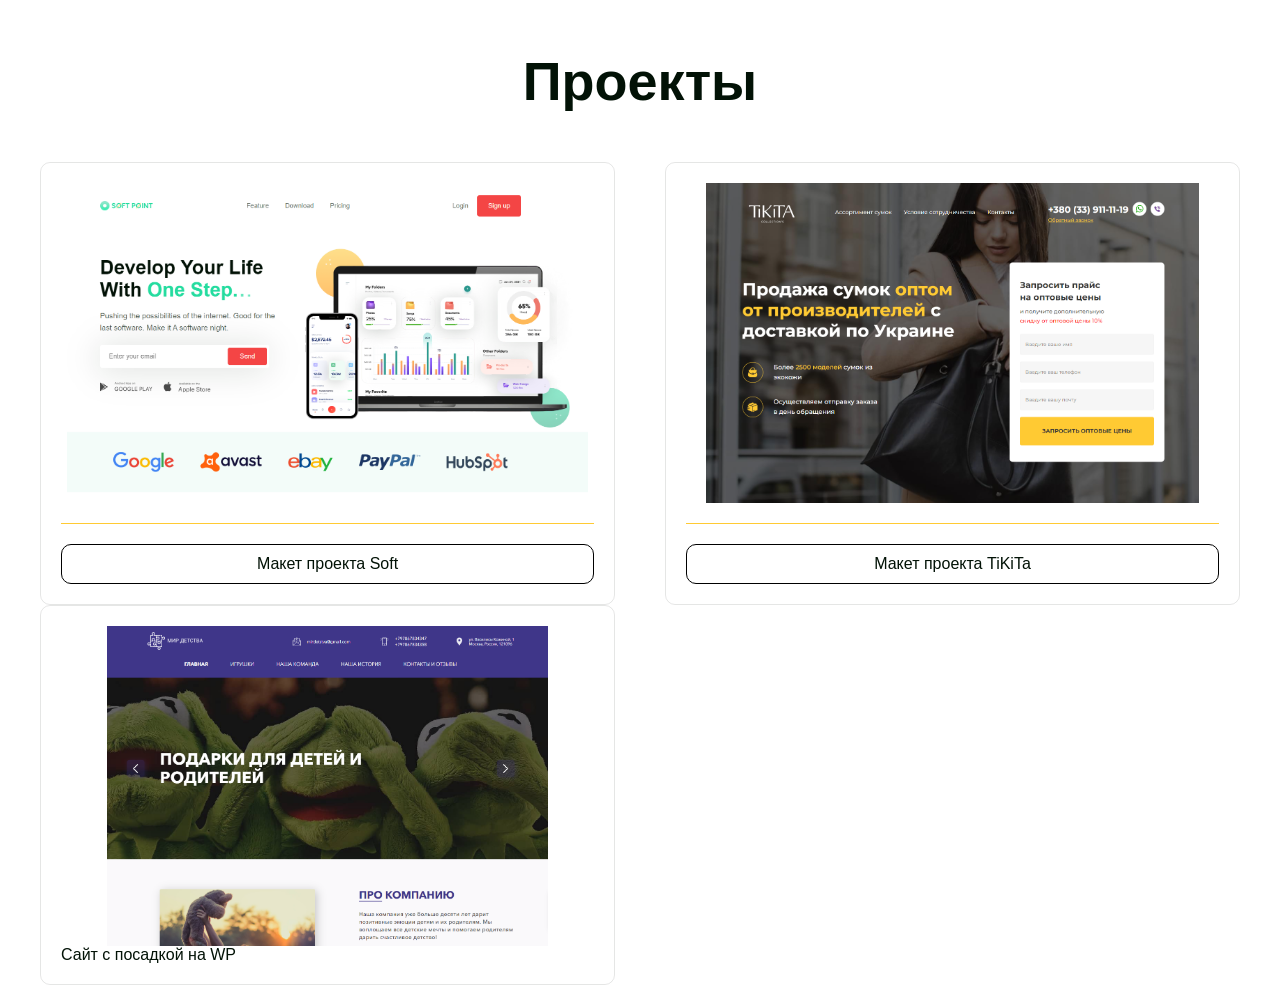
==== index.html @ aa05418f "wp-v2" ====
<!doctype html>
<html lang="ru">
<head>
    <meta charset="UTF-8">
    <meta name="viewport"
          content="width=device-width, user-scalable=no, initial-scale=1.0, maximum-scale=1.0, minimum-scale=1.0">
    <meta http-equiv="X-UA-Compatible" content="ie=edge">
    <link rel="stylesheet" href="style.css">
    <title>Projects</title>
</head>
<body>
    <section class="projects">
        <div class="container">
            <h1 class="projects__title">Проекты</h1>
            <div class="projects__wrapper">
                <div class="projects__item">
                    <a href="soft/index.html">
                        <img src="img/project1.png" alt="project1" class="projects__image">
                    </a>
                    <div class="projects__text">

                    </div>
                    <div class="projects__line"></div>
                    <a href="https://www.figma.com/proto/I7Y2VDqbXYD5sZLF7mk92y/Soft-Point?type=design&node-id=0-1&viewport=-3196%2C-471%2C0.17&t=e6p8VE2gv3mQnkPZ-0&scaling=min-zoom&starting-point-node-id=1776%3A457" class="projects__link">Макет проекта Soft</a>
                </div>
                <div class="projects__item">
                    <a href="tikita/index.html">
                        <img src="img/project2.png" alt="project2" class="projects__image">
                    </a>
                    <div class="projects__text">

                    </div>
                    <div class="projects__line"></div>
                    <a href="https://www.figma.com/file/DaFZp6QijevBVEritpK3UM/TiKiTa_c%D1%83%D0%BC%D0%BA%D0%B8-%D0%BE%D0%BF%D1%82%D0%BE%D0%BC-(Copy)?type=design&node-id=8-522&mode=design&t=FPXRMXdppdp9d3lJ-0" class="projects__link">Макет проекта TiKiTa</a>
                </div>
                <div class="projects__item">
                    <a href="https://mitaforost.ru/">
                        <img src="img/screenshot.png" alt="project2" class="projects__image">
                    </a>
                    <div class="projects__text">
                        Сайт с посадкой на WP
                    </div>
                </div>
            </div>
        </div>
    </section>
</body>
</html>
---- style.css ----
*, ::after, ::before, input {
    box-sizing: border-box;
    font-family: Poppins, sans-serif;
    margin: 0;
    padding: 0;
    color: rgba(2, 18, 6, 1)
}

body {
    padding: 0;
    margin: 0 auto
}
a {
    display: block;
    text-decoration: none
}

.h1, h1 {
    font-size: 54px;
    font-weight: 600;
    line-height: normal
}
p {
    font-size: 18px;
    line-height: 160%
}
img {
    display: block;
    height: auto;
    max-width: 100%;
    -o-object-fit: cover;
    object-fit: cover;
    border: none;
    transition: all .3s
}
.container{
    max-width: 1200px;
    margin: 0 auto;
}
.projects__title{
    text-align: center;
    margin: 50px 0 50px;
}
.projects__wrapper{
    display: grid;
    grid-template-columns: repeat(2, 1fr);
    column-gap: 50px;
}
.projects__item{
    border: 1px solid rgba(2, 18, 6, 0.1);
    border-radius: 10px;
    padding: 20px;
    display: flex;
    flex-direction: column;
    transition: all .3s;
}
.projects__item:hover{
    border: 1px solid #FFCA33;
}
.projects__image{
    height: 320px;
    width: auto;
    object-fit: cover;
    margin: 0 auto;
}
.projects__image:hover{
    transform: scale(1.05);
}

.projects__line{
    margin: 20px 0;
    width: 100%;
    height: 1px;
    background: #FFCA33;
}
.projects__link{
    padding: 10px 0;
    width: 100%;
    text-align: center;
    border: 1px solid #000000;
    border-radius: 10px;
    transition: all .3s;
}
.projects__link:hover{
    border: 1px solid #FFCA33;
    background: #FFCA33;
}
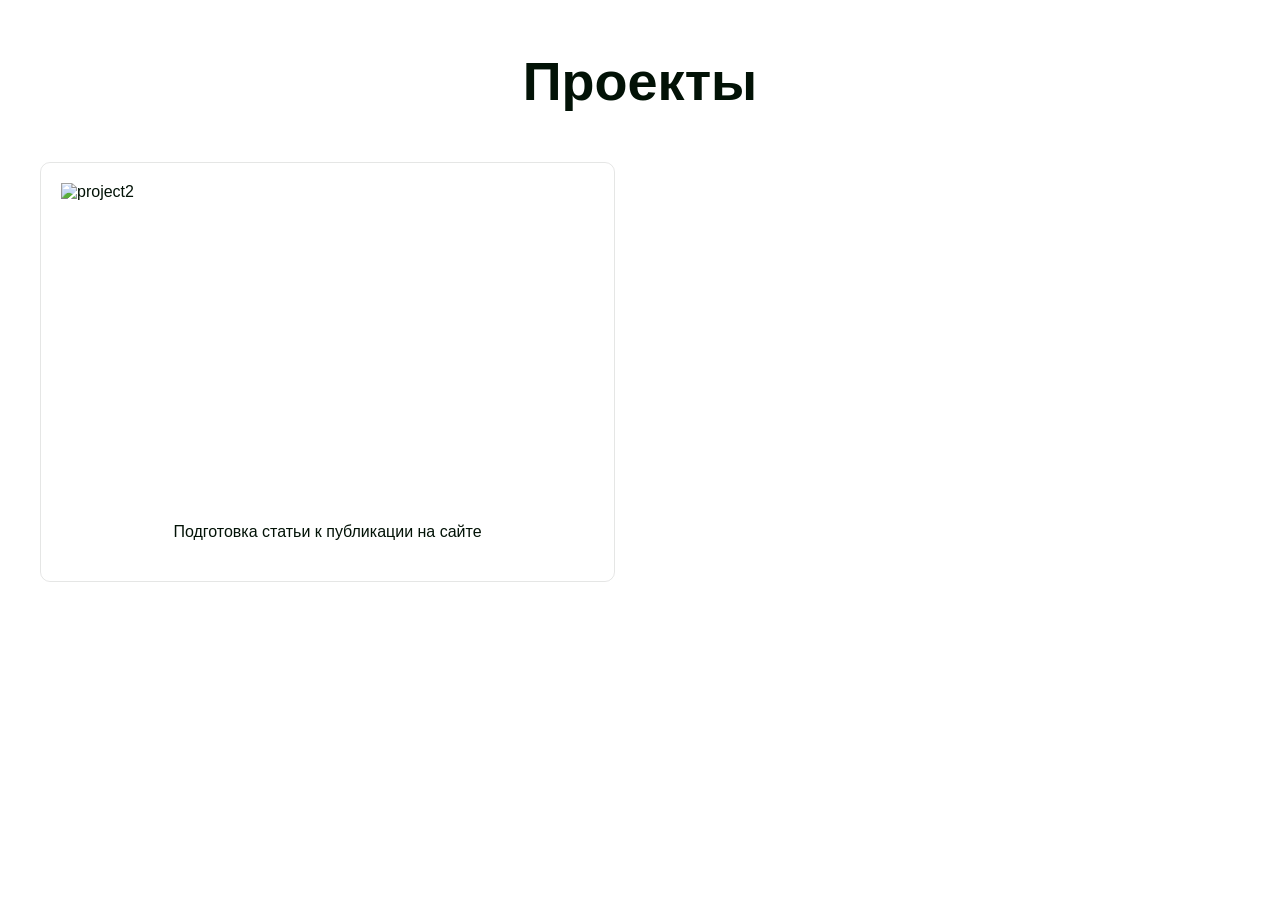
==== commit 7cd56673: "seo-v1" ====
--- a/index.html
+++ b/index.html
@@ -13,32 +13,40 @@
         <div class="container">
             <h1 class="projects__title">Проекты</h1>
             <div class="projects__wrapper">
+<!--                <div class="projects__item">-->
+<!--                    <a href="soft/index.html">-->
+<!--                        <img src="img/project1.png" alt="project1" class="projects__image">-->
+<!--                    </a>-->
+<!--                    <div class="projects__text">-->
+
+<!--                    </div>-->
+<!--                    <div class="projects__line"></div>-->
+<!--                    <a href="https://www.figma.com/proto/I7Y2VDqbXYD5sZLF7mk92y/Soft-Point?type=design&node-id=0-1&viewport=-3196%2C-471%2C0.17&t=e6p8VE2gv3mQnkPZ-0&scaling=min-zoom&starting-point-node-id=1776%3A457" class="projects__link">Макет проекта Soft</a>-->
+<!--                </div>-->
+<!--                <div class="projects__item">-->
+<!--                    <a href="tikita/index.html">-->
+<!--                        <img src="img/project2.png" alt="project2" class="projects__image">-->
+<!--                    </a>-->
+<!--                    <div class="projects__text">-->
+
+<!--                    </div>-->
+<!--                    <div class="projects__line"></div>-->
+<!--                    <a href="https://www.figma.com/file/DaFZp6QijevBVEritpK3UM/TiKiTa_c%D1%83%D0%BC%D0%BA%D0%B8-%D0%BE%D0%BF%D1%82%D0%BE%D0%BC-(Copy)?type=design&node-id=8-522&mode=design&t=FPXRMXdppdp9d3lJ-0" class="projects__link">Макет проекта TiKiTa</a>-->
+<!--                </div>-->
+<!--                <div class="projects__item">-->
+<!--                    <a href="https://mitaforost.ru/">-->
+<!--                        <img src="img/screenshot.png" alt="project2" class="projects__image">-->
+<!--                    </a>-->
+<!--                    <div class="projects__text">-->
+<!--                        Сайт с посадкой на WP-->
+<!--                    </div>-->
+<!--                </div>-->
                 <div class="projects__item">
-                    <a href="soft/index.html">
-                        <img src="img/project1.png" alt="project1" class="projects__image">
+                    <a href="seotest/index.html">
+                        <img src="img/seotest.png" alt="project2" class="projects__image">
                     </a>
                     <div class="projects__text">
-
-                    </div>
-                    <div class="projects__line"></div>
-                    <a href="https://www.figma.com/proto/I7Y2VDqbXYD5sZLF7mk92y/Soft-Point?type=design&node-id=0-1&viewport=-3196%2C-471%2C0.17&t=e6p8VE2gv3mQnkPZ-0&scaling=min-zoom&starting-point-node-id=1776%3A457" class="projects__link">Макет проекта Soft</a>
-                </div>
-                <div class="projects__item">
-                    <a href="tikita/index.html">
-                        <img src="img/project2.png" alt="project2" class="projects__image">
-                    </a>
-                    <div class="projects__text">
-
-                    </div>
-                    <div class="projects__line"></div>
-                    <a href="https://www.figma.com/file/DaFZp6QijevBVEritpK3UM/TiKiTa_c%D1%83%D0%BC%D0%BA%D0%B8-%D0%BE%D0%BF%D1%82%D0%BE%D0%BC-(Copy)?type=design&node-id=8-522&mode=design&t=FPXRMXdppdp9d3lJ-0" class="projects__link">Макет проекта TiKiTa</a>
-                </div>
-                <div class="projects__item">
-                    <a href="https://mitaforost.ru/">
-                        <img src="img/screenshot.png" alt="project2" class="projects__image">
-                    </a>
-                    <div class="projects__text">
-                        Сайт с посадкой на WP
+                        Подготовка статьи к публикации на сайте
                     </div>
                 </div>
             </div>
--- a/style.css
+++ b/style.css
@@ -44,7 +44,7 @@
 .projects__wrapper{
     display: grid;
     grid-template-columns: repeat(2, 1fr);
-    column-gap: 50px;
+    gap: 50px;
 }
 .projects__item{
     border: 1px solid rgba(2, 18, 6, 0.1);
@@ -66,7 +66,9 @@
 .projects__image:hover{
     transform: scale(1.05);
 }
-
+.projects__text{
+    margin: 20px auto;
+}
 .projects__line{
     margin: 20px 0;
     width: 100%;
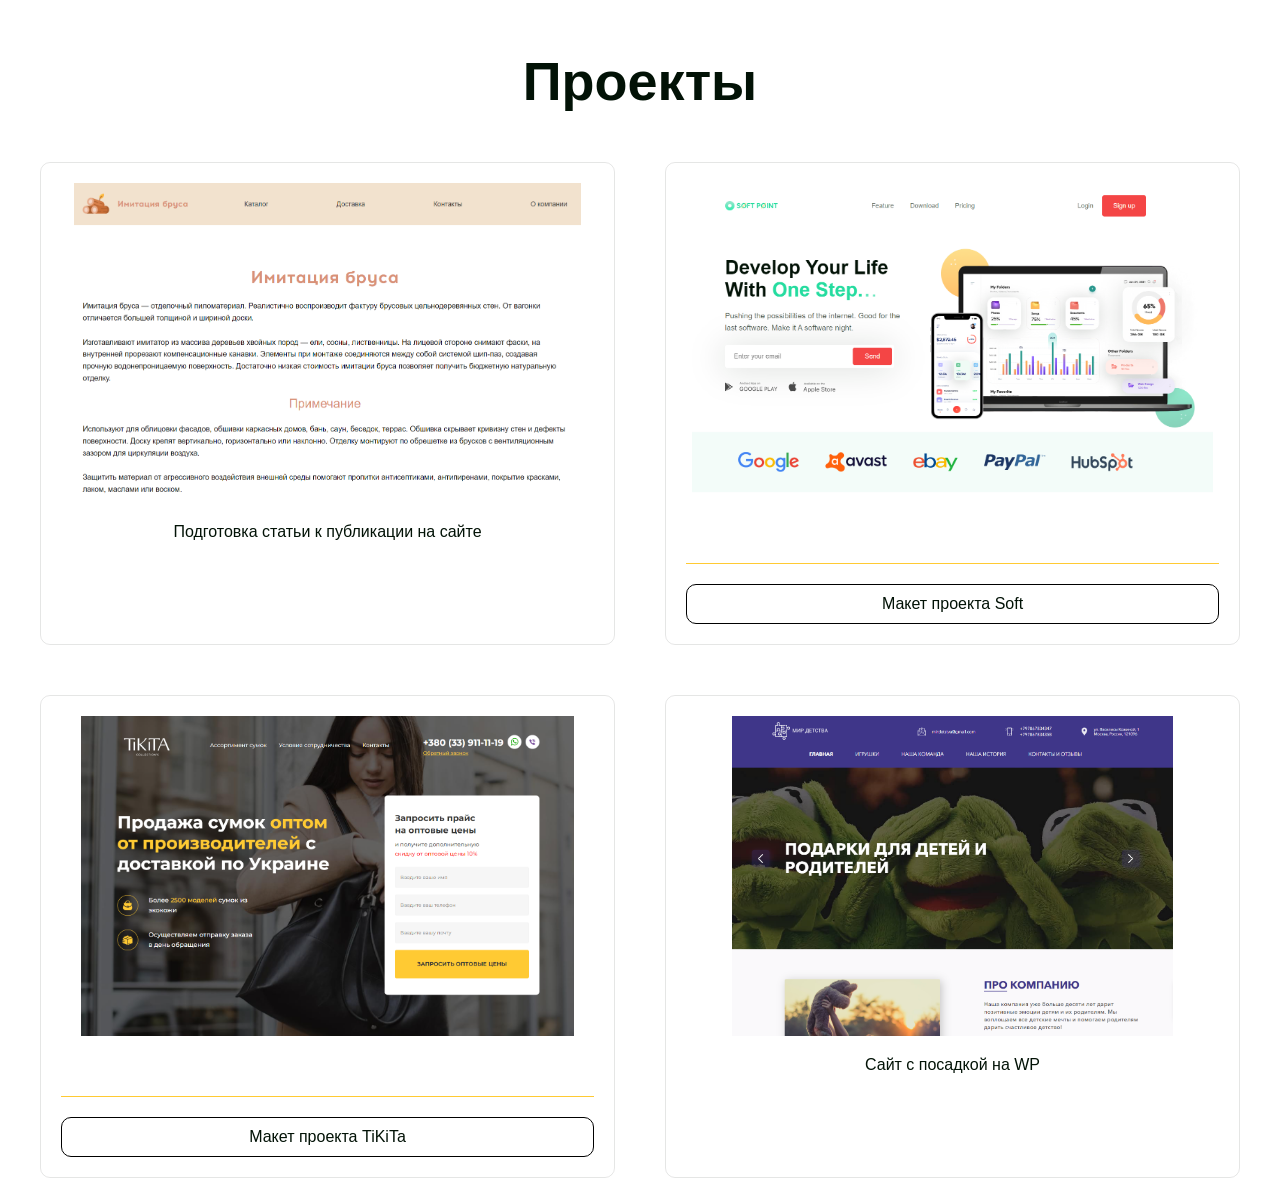
==== commit 5f2f5b4b: "проекты портфолио" ====
--- a/index.html
+++ b/index.html
@@ -13,34 +13,6 @@
         <div class="container">
             <h1 class="projects__title">Проекты</h1>
             <div class="projects__wrapper">
-<!--                <div class="projects__item">-->
-<!--                    <a href="soft/index.html">-->
-<!--                        <img src="img/project1.png" alt="project1" class="projects__image">-->
-<!--                    </a>-->
-<!--                    <div class="projects__text">-->
-
-<!--                    </div>-->
-<!--                    <div class="projects__line"></div>-->
-<!--                    <a href="https://www.figma.com/proto/I7Y2VDqbXYD5sZLF7mk92y/Soft-Point?type=design&node-id=0-1&viewport=-3196%2C-471%2C0.17&t=e6p8VE2gv3mQnkPZ-0&scaling=min-zoom&starting-point-node-id=1776%3A457" class="projects__link">Макет проекта Soft</a>-->
-<!--                </div>-->
-<!--                <div class="projects__item">-->
-<!--                    <a href="tikita/index.html">-->
-<!--                        <img src="img/project2.png" alt="project2" class="projects__image">-->
-<!--                    </a>-->
-<!--                    <div class="projects__text">-->
-
-<!--                    </div>-->
-<!--                    <div class="projects__line"></div>-->
-<!--                    <a href="https://www.figma.com/file/DaFZp6QijevBVEritpK3UM/TiKiTa_c%D1%83%D0%BC%D0%BA%D0%B8-%D0%BE%D0%BF%D1%82%D0%BE%D0%BC-(Copy)?type=design&node-id=8-522&mode=design&t=FPXRMXdppdp9d3lJ-0" class="projects__link">Макет проекта TiKiTa</a>-->
-<!--                </div>-->
-<!--                <div class="projects__item">-->
-<!--                    <a href="https://mitaforost.ru/">-->
-<!--                        <img src="img/screenshot.png" alt="project2" class="projects__image">-->
-<!--                    </a>-->
-<!--                    <div class="projects__text">-->
-<!--                        Сайт с посадкой на WP-->
-<!--                    </div>-->
-<!--                </div>-->
                 <div class="projects__item">
                     <a href="seotest/index.html">
                         <img src="img/seotest.png" alt="project2" class="projects__image">
@@ -49,6 +21,34 @@
                         Подготовка статьи к публикации на сайте
                     </div>
                 </div>
+                <div class="projects__item">
+                    <a href="soft/index.html">
+                        <img src="img/project1.png" alt="project1" class="projects__image">
+                    </a>
+                    <div class="projects__text">
+
+                    </div>
+                    <div class="projects__line"></div>
+                    <a href="https://www.figma.com/proto/I7Y2VDqbXYD5sZLF7mk92y/Soft-Point?type=design&node-id=0-1&viewport=-3196%2C-471%2C0.17&t=e6p8VE2gv3mQnkPZ-0&scaling=min-zoom&starting-point-node-id=1776%3A457" class="projects__link">Макет проекта Soft</a>
+                </div>
+                <div class="projects__item">
+                    <a href="tikita/index.html">
+                        <img src="img/project2.png" alt="project2" class="projects__image">
+                    </a>
+                    <div class="projects__text">
+
+                    </div>
+                    <div class="projects__line"></div>
+                    <a href="https://www.figma.com/file/DaFZp6QijevBVEritpK3UM/TiKiTa_c%D1%83%D0%BC%D0%BA%D0%B8-%D0%BE%D0%BF%D1%82%D0%BE%D0%BC-(Copy)?type=design&node-id=8-522&mode=design&t=FPXRMXdppdp9d3lJ-0" class="projects__link">Макет проекта TiKiTa</a>
+                </div>
+                <div class="projects__item">
+                    <a href="https://mitaforost.ru/">
+                        <img src="img/screenshot.png" alt="project2" class="projects__image">
+                    </a>
+                    <div class="projects__text">
+                        Сайт с посадкой на WP
+                    </div>
+                </div>
             </div>
         </div>
     </section>
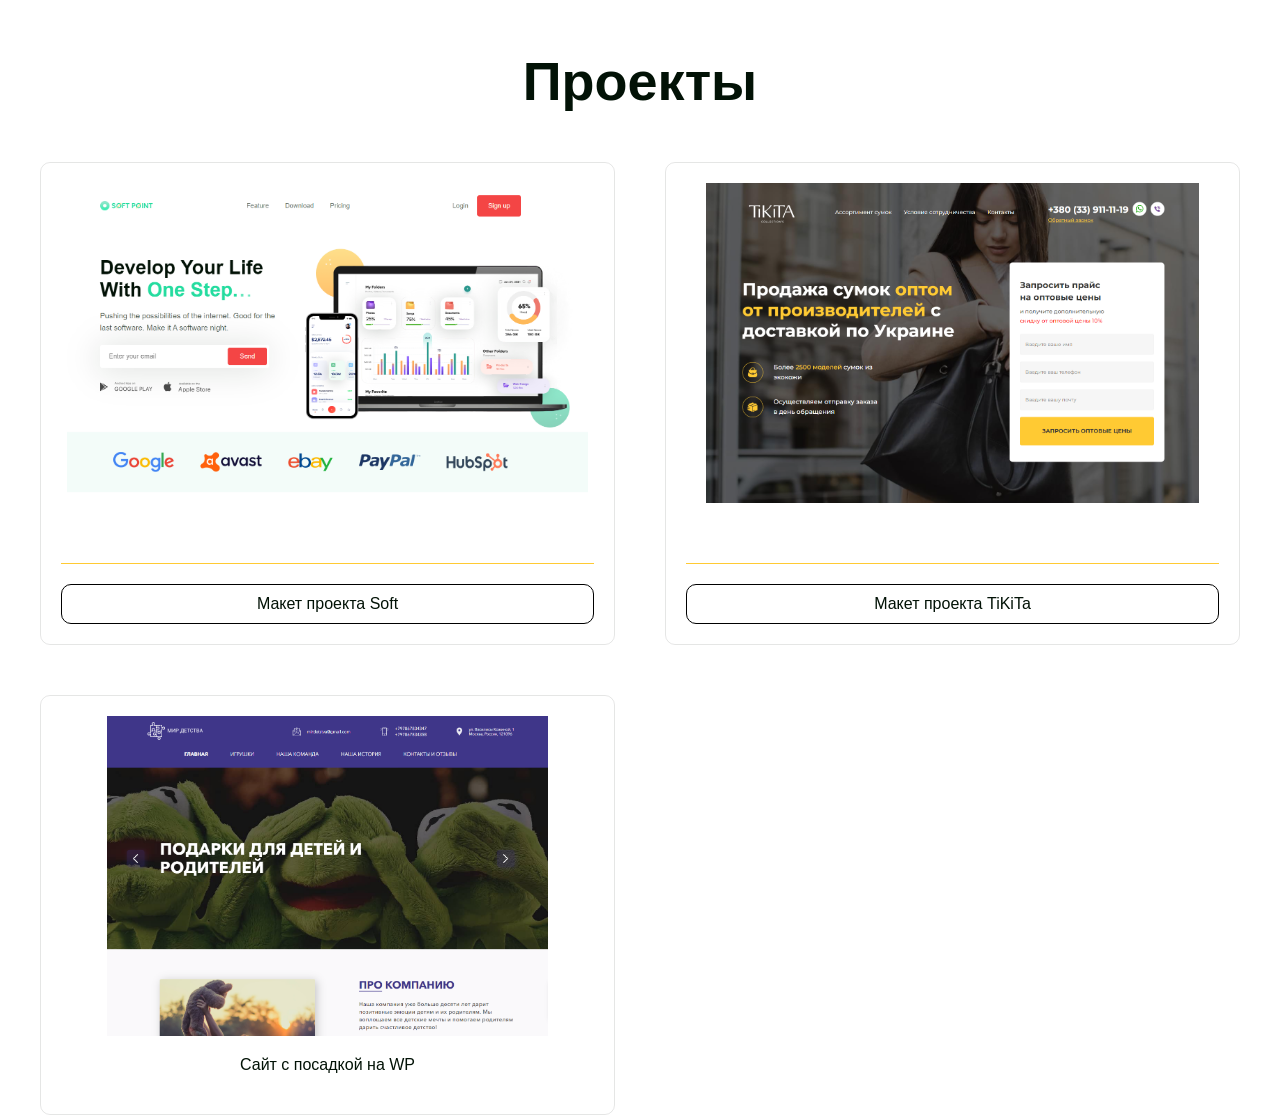
==== commit a5173858: "nn" ====
--- a/index.html
+++ b/index.html
@@ -13,14 +13,14 @@
         <div class="container">
             <h1 class="projects__title">Проекты</h1>
             <div class="projects__wrapper">
-                <div class="projects__item">
-                    <a href="seotest/index.html">
-                        <img src="img/seotest.png" alt="project2" class="projects__image">
-                    </a>
-                    <div class="projects__text">
-                        Подготовка статьи к публикации на сайте
-                    </div>
-                </div>
+<!--                <div class="projects__item">-->
+<!--                    <a href="seotest/index.html">-->
+<!--                        <img src="img/seotest.png" alt="project2" class="projects__image">-->
+<!--                    </a>-->
+<!--                    <div class="projects__text">-->
+<!--                        Подготовка статьи к публикации на сайте-->
+<!--                    </div>-->
+<!--                </div>-->
                 <div class="projects__item">
                     <a href="soft/index.html">
                         <img src="img/project1.png" alt="project1" class="projects__image">
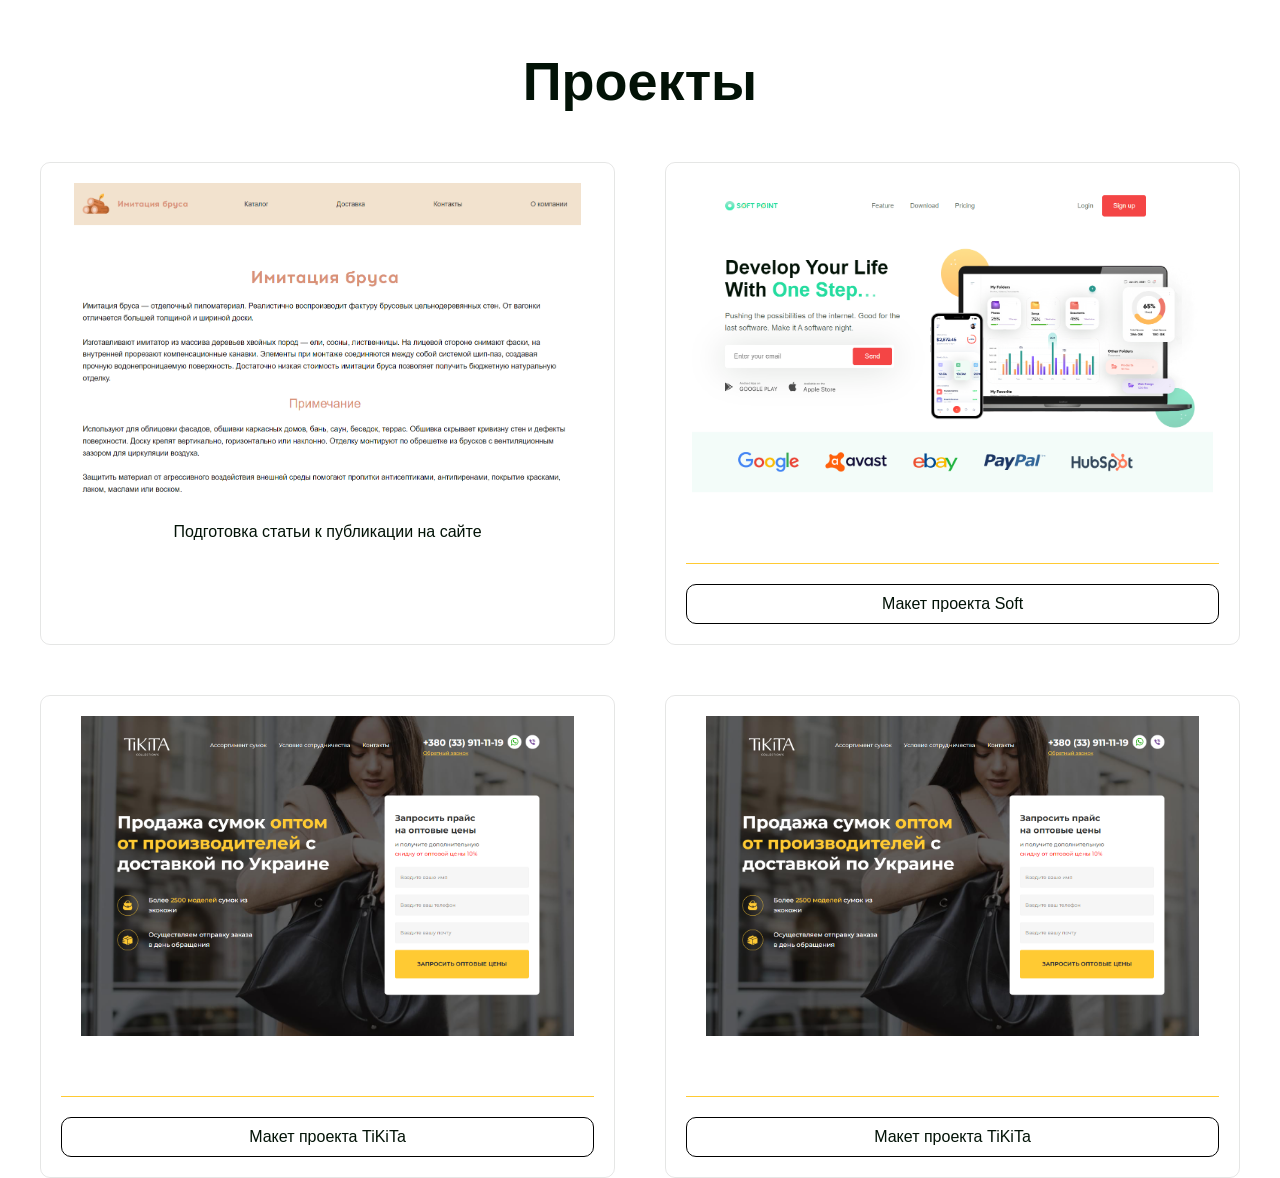
==== commit 6aafd018: "2" ====
--- a/index.html
+++ b/index.html
@@ -13,14 +13,14 @@
         <div class="container">
             <h1 class="projects__title">Проекты</h1>
             <div class="projects__wrapper">
-<!--                <div class="projects__item">-->
-<!--                    <a href="seotest/index.html">-->
-<!--                        <img src="img/seotest.png" alt="project2" class="projects__image">-->
-<!--                    </a>-->
-<!--                    <div class="projects__text">-->
-<!--                        Подготовка статьи к публикации на сайте-->
-<!--                    </div>-->
-<!--                </div>-->
+                <div class="projects__item">
+                    <a href="seotest/index.html">
+                        <img src="img/seotest.png" alt="project2" class="projects__image">
+                    </a>
+                    <div class="projects__text">
+                        Подготовка статьи к публикации на сайте
+                    </div>
+                </div>
                 <div class="projects__item">
                     <a href="soft/index.html">
                         <img src="img/project1.png" alt="project1" class="projects__image">
@@ -41,13 +41,23 @@
                     <div class="projects__line"></div>
                     <a href="https://www.figma.com/file/DaFZp6QijevBVEritpK3UM/TiKiTa_c%D1%83%D0%BC%D0%BA%D0%B8-%D0%BE%D0%BF%D1%82%D0%BE%D0%BC-(Copy)?type=design&node-id=8-522&mode=design&t=FPXRMXdppdp9d3lJ-0" class="projects__link">Макет проекта TiKiTa</a>
                 </div>
+<!--                <div class="projects__item">-->
+<!--                    <a href="https://mitaforost.ru/">-->
+<!--                        <img src="img/screenshot.png" alt="project2" class="projects__image">-->
+<!--                    </a>-->
+<!--                    <div class="projects__text">-->
+<!--                        Сайт с посадкой на WP-->
+<!--                    </div>-->
+<!--                </div>-->
                 <div class="projects__item">
-                    <a href="https://mitaforost.ru/">
-                        <img src="img/screenshot.png" alt="project2" class="projects__image">
+                    <a href="twoProject/index.html">
+                        <img src="img/project2.png" alt="project2" class="projects__image">
                     </a>
                     <div class="projects__text">
-                        Сайт с посадкой на WP
+
                     </div>
+                    <div class="projects__line"></div>
+                    <a href="https://www.figma.com/file/DaFZp6QijevBVEritpK3UM/TiKiTa_c%D1%83%D0%BC%D0%BA%D0%B8-%D0%BE%D0%BF%D1%82%D0%BE%D0%BC-(Copy)?type=design&node-id=8-522&mode=design&t=FPXRMXdppdp9d3lJ-0" class="projects__link">Макет проекта TiKiTa</a>
                 </div>
             </div>
         </div>
--- a/style.css
+++ b/style.css
@@ -86,4 +86,12 @@
 .projects__link:hover{
     border: 1px solid #FFCA33;
     background: #FFCA33;
+}
+@media (max-width: 760px) {
+    .container{
+        padding: 0 20px;
+    }
+    .projects__wrapper{
+        grid-template-columns: repeat(1, 1fr);
+    }
 }
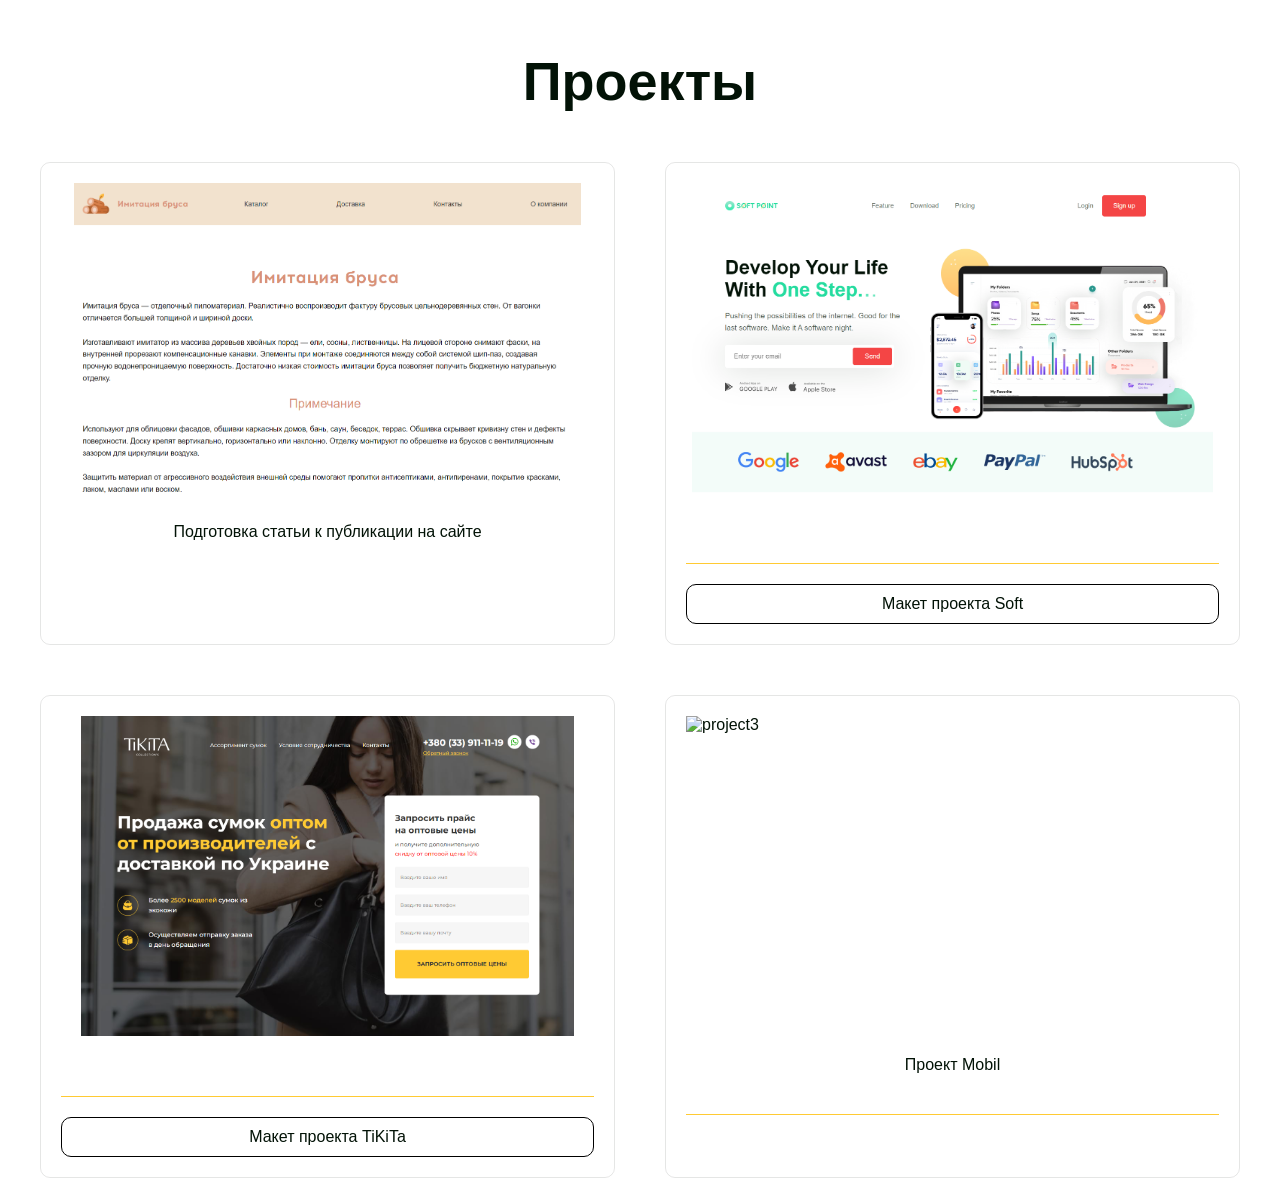
==== commit e44b6701: "3" ====
--- a/index.html
+++ b/index.html
@@ -51,13 +51,12 @@
 <!--                </div>-->
                 <div class="projects__item">
                     <a href="twoProject/index.html">
-                        <img src="img/project2.png" alt="project2" class="projects__image">
+                        <img src="img/project3.png" alt="project3" class="projects__image">
                     </a>
                     <div class="projects__text">
-
+                        Проект Mobil
                     </div>
                     <div class="projects__line"></div>
-                    <a href="https://www.figma.com/file/DaFZp6QijevBVEritpK3UM/TiKiTa_c%D1%83%D0%BC%D0%BA%D0%B8-%D0%BE%D0%BF%D1%82%D0%BE%D0%BC-(Copy)?type=design&node-id=8-522&mode=design&t=FPXRMXdppdp9d3lJ-0" class="projects__link">Макет проекта TiKiTa</a>
                 </div>
             </div>
         </div>
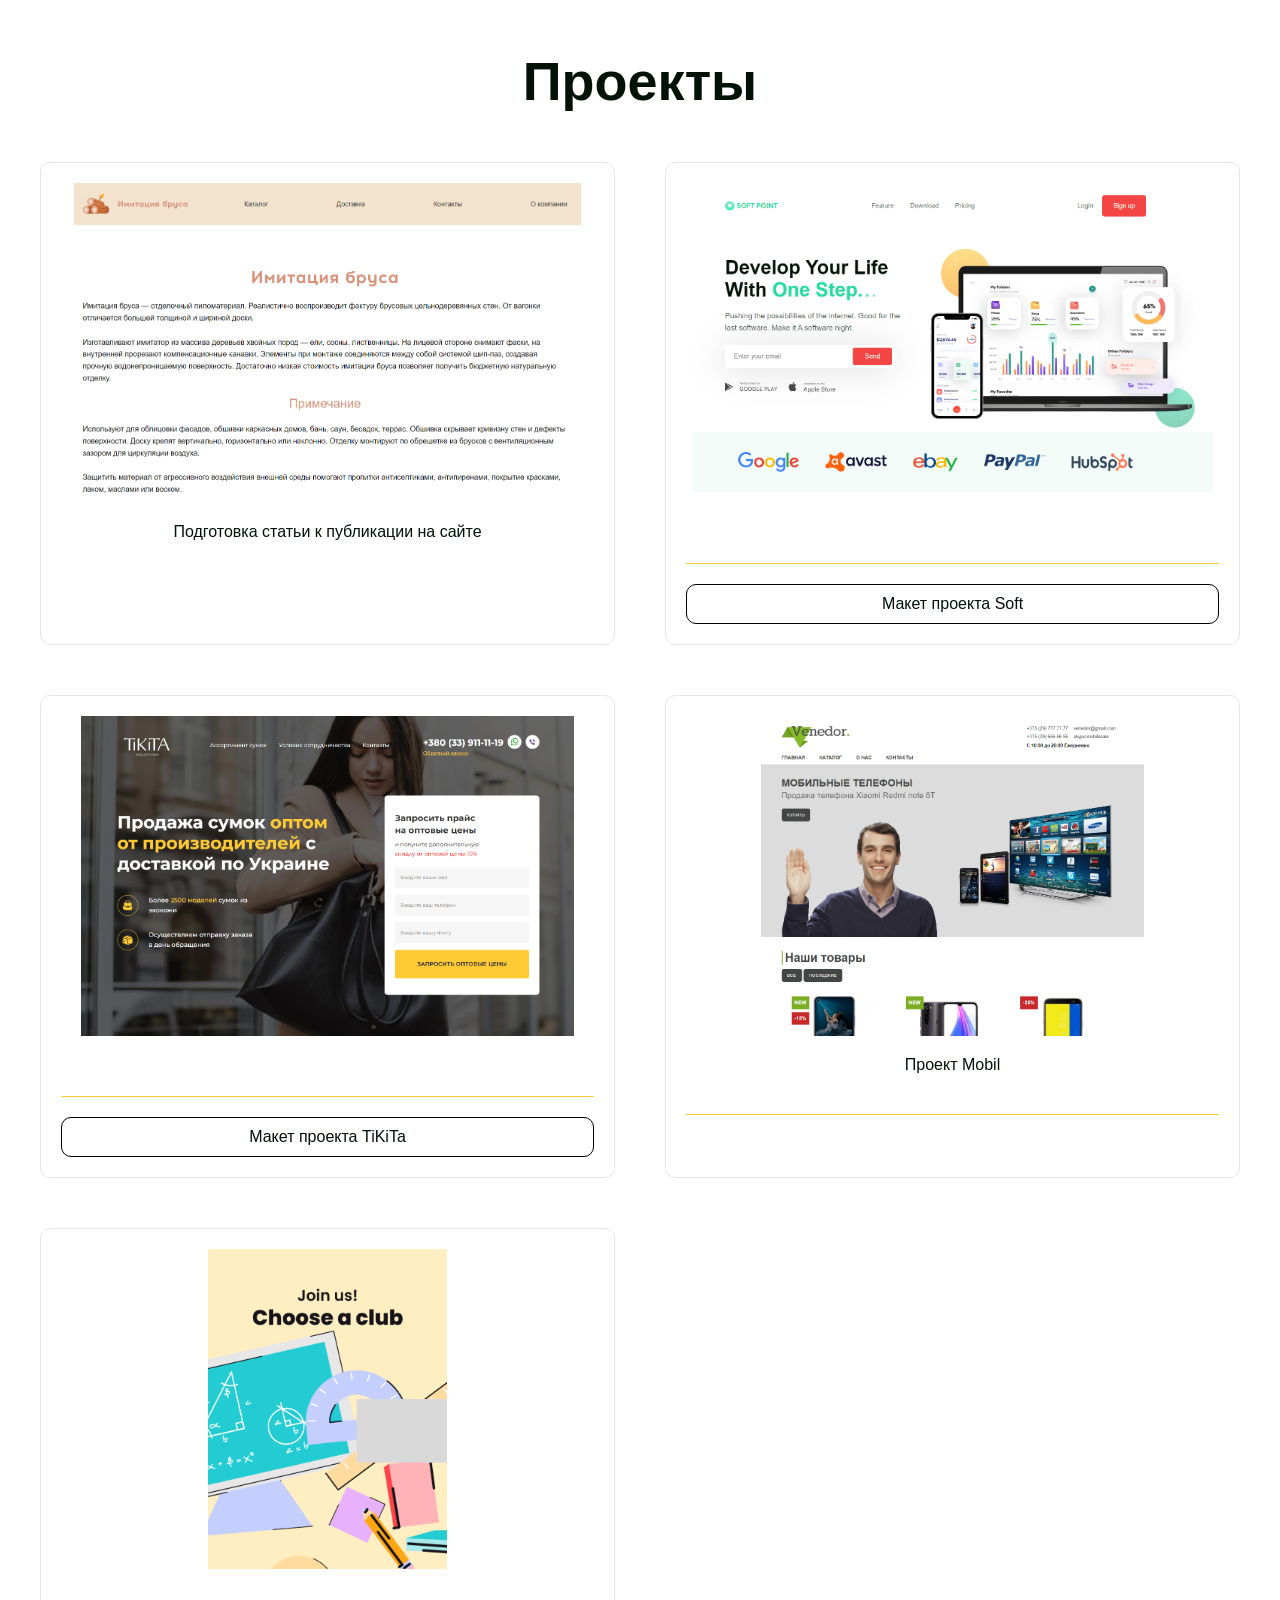
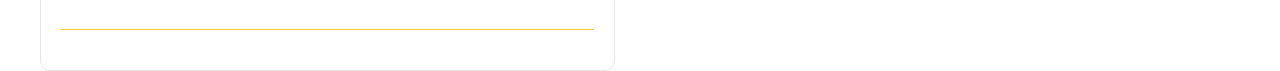
==== commit 3cb3e523: "test-animation" ====
--- a/index.html
+++ b/index.html
@@ -58,6 +58,16 @@
                     </div>
                     <div class="projects__line"></div>
                 </div>
+                <div class="projects__item">
+                    <a href="test-animation/index.html">
+                        <img src="img/Banner.png" alt="project1" class="projects__image">
+                    </a>
+                    <div class="projects__text">
+
+                    </div>
+                    <div class="projects__line"></div>
+
+                </div>
             </div>
         </div>
     </section>
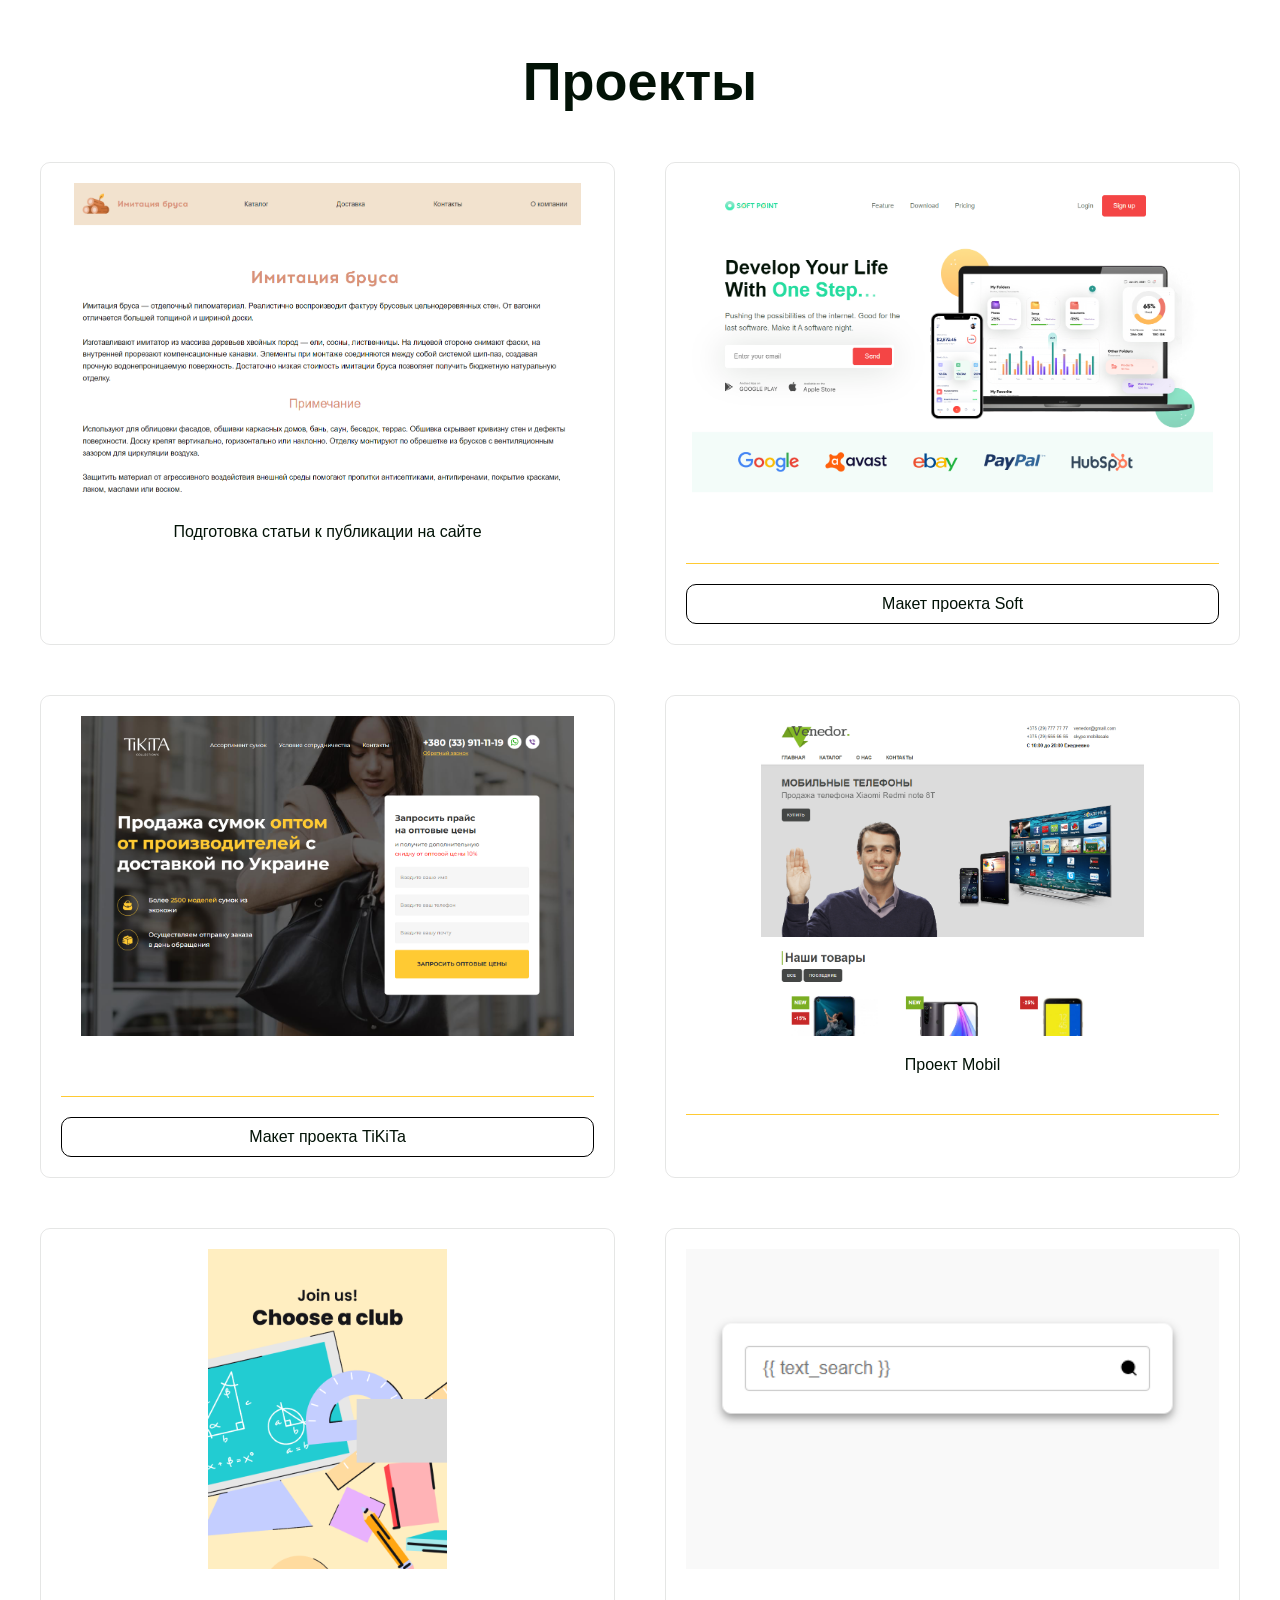
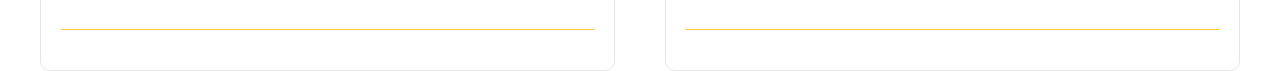
==== commit ea18c7b2: "newTest3" ====
--- a/index.html
+++ b/index.html
@@ -68,6 +68,16 @@
                     <div class="projects__line"></div>
 
                 </div>
+                <div class="projects__item">
+                    <a href="newTest3/index.html">
+                        <img src="img/333.png" alt="project1" class="projects__image">
+                    </a>
+                    <div class="projects__text">
+
+                    </div>
+                    <div class="projects__line"></div>
+
+                </div>
             </div>
         </div>
     </section>
